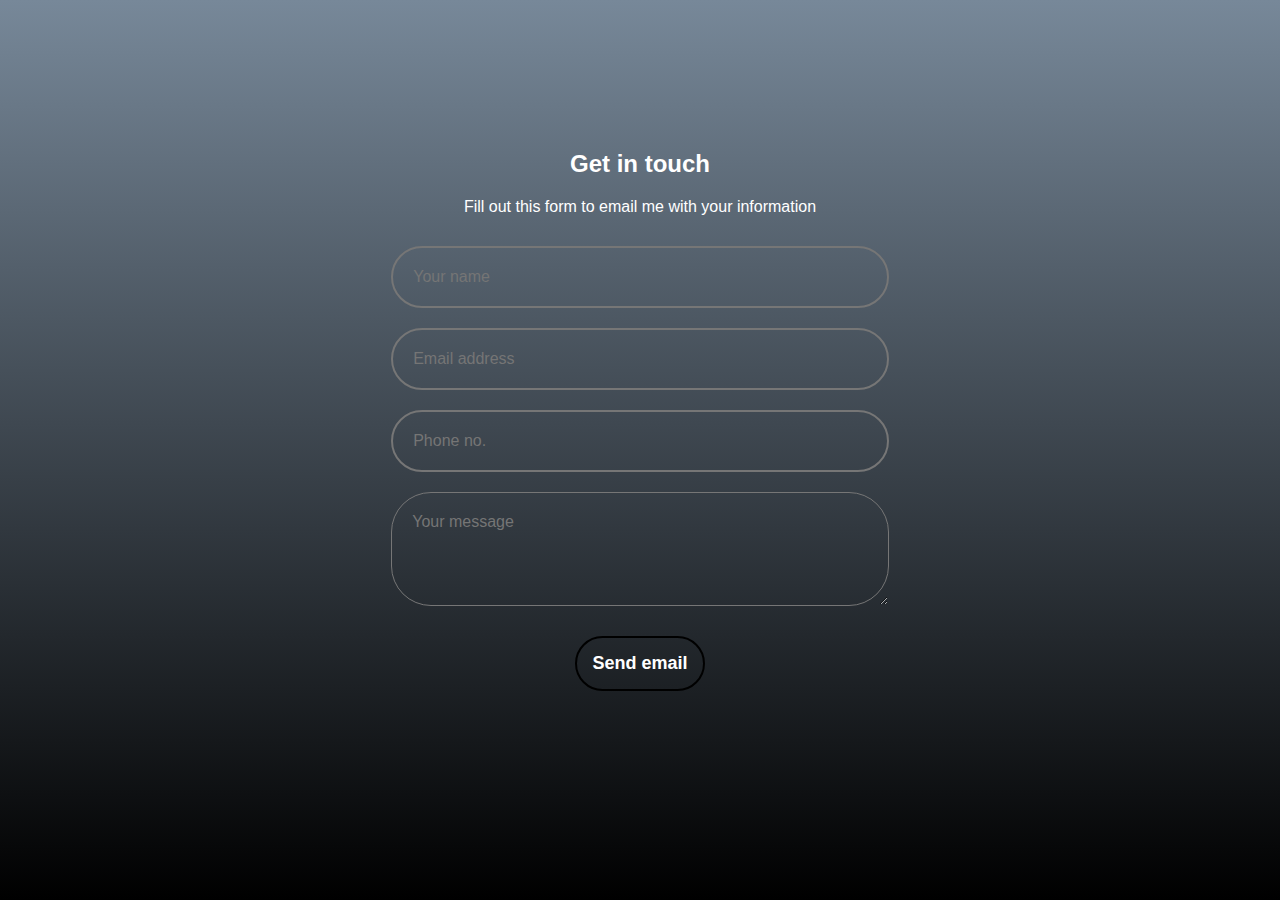
==== contact.html @ 8793fd04 "Commit for links page" ====
<!DOCTYPE html>
<html lang="eng">
<head>
    <meta charset="utf-8">
    <title>Contact form</title>
    <link rel="stylesheet" href="StyleSheets/contact.css">
    <link rel="icon" href="Images/faviconw.ico">
</head>
<body>
    <div class="container">
        <form  action="https://formsubmit.co/9a19b7e8b99c539885188347dd06847c" method="POST">
            <!-- Honeypot -->
            <input type="text" name="_honey" style="display:none;">

            <!--Disable Captcha-->
            <input type="hidden" name="_captcha" value="false">

            <!--Send to submit page-->
            <input type="hidden" name="_next" value="https://atg25.github.io/LinksPage/contact.html">

            <h2>Get in touch</h2>
            <p>Fill out this form to email me with your information</p>
            <input type="text" id="name" name="Name" placeholder="Your name" required>
            <input type="email" id="email" name="Email" placeholder="Email address" required>
            <input type="text" id="phone" name="Phone" placeholder="Phone no." >
            <textarea id="message" name="Message" rows="4" placeholder="Your message" required></textarea>
            <button type="submit" id="send" onclick="message()">Send email</button>
            <div class="message">
                <div class="success" id="success">Your email has been sent!</div>
            </div>
        </form>
    </div>
<script src="submit.js"></script>
</body>
</html>
---- StyleSheets/contact.css ----
*{
    margin: 0;
    padding: 0;
    box-sizing: border-box;
    font-family: sans-serif;
}

.container{
    width: 100%;
    height: 100vh;
    background-image: linear-gradient(lightslategrey, black);
    display: flex;
    align-items: center;
    justify-content: center;
}
form{
    background: transparent;
    display: flex;
    flex-direction: column;
    padding: 2vw 4vw;
    width: 90%;
    max-width: 600px;
    border-radius: 10px;
}
form h2, form p{
    margin-bottom: 20px;
    text-align: center;
    color: white;
}
form input, form textarea{
    border-style: solid;
    margin: 10px 0;
    padding: 20px;
    outline: none;
    font-size: 16px;
    border-radius: 40px;
    color: white;
    background-color: transparent;
}
form button{
    padding: 15px;
    background: transparent;
    color: white;
    font-size: 18px;
    font-weight: bold;
    outline: none;
    cursor: pointer;
    width: auto;
    margin: 20px auto 0;
    border-radius: 30px;
    border-style: solid;
    transition: background-color 150ms;
}
form button:hover{
    color: black;
    background-color: white;
}
.message{
    width: 100%;
    position: relative;
    margin-bottom: 60px;
    display: flex;
    justify-content: center;
}
.message .success{
    font-size: 16px;
    color: green;
    position: absolute;
    animation: buttons .3s linear;
    display: none;
}

@keyframes buttons {
    0%{
        transform: scale(0.1);
    }
    50%{
        transform: scale(0.5);
    }
    100%{
        transform: scale(1);
    }
}
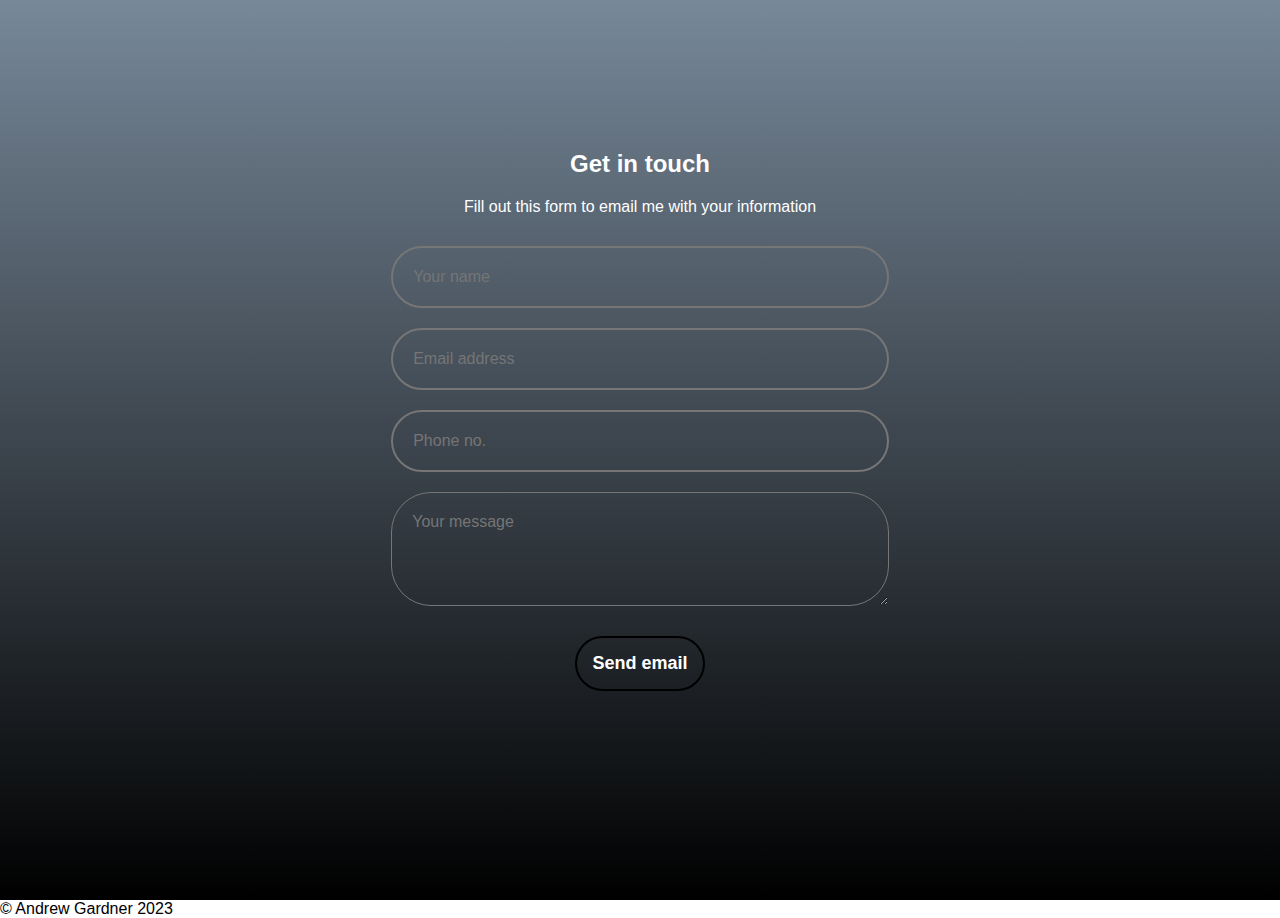
==== commit 0aad27ce: "Added copyright to footer" ====
--- a/contact.html
+++ b/contact.html
@@ -32,4 +32,7 @@
     </div>
 <script src="submit.js"></script>
 </body>
-</html>+<footer>
+    &copy; Andrew Gardner 2023
+</footer>
+</html>
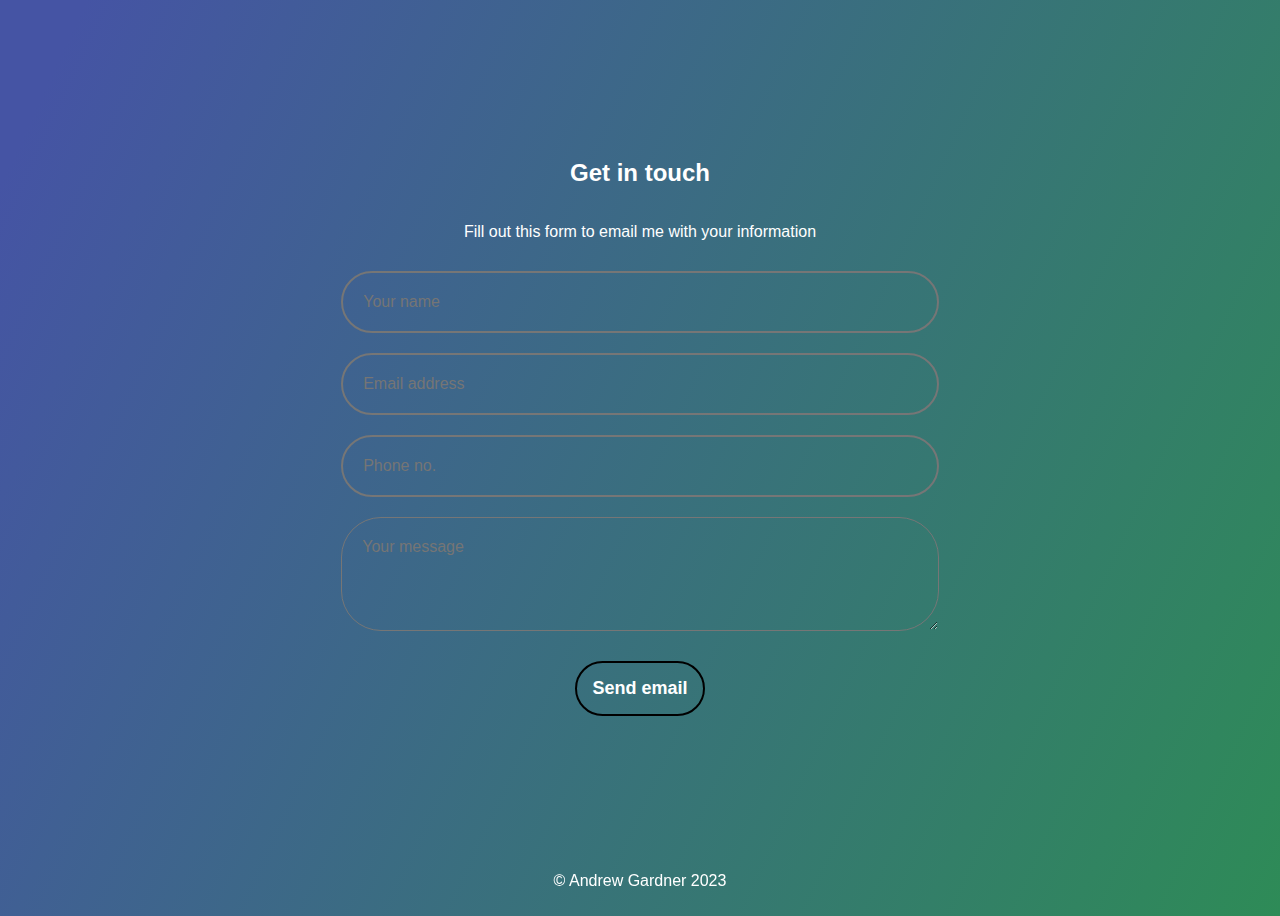
==== commit 377efea9: "Update contact.html" ====
--- a/contact.html
+++ b/contact.html
@@ -14,9 +14,6 @@
 
             <!--Disable Captcha-->
             <input type="hidden" name="_captcha" value="false">
-
-            <!--Send to submit page-->
-            <input type="hidden" name="_next" value="https://atg25.github.io/LinksPage/contact.html">
 
             <h2>Get in touch</h2>
             <p>Fill out this form to email me with your information</p>
--- a/StyleSheets/contact.css
+++ b/StyleSheets/contact.css
@@ -1,14 +1,17 @@
 *{
-    margin: 0;
+    margin-left: auto;
+    margin-right: auto;
     padding: 0;
     box-sizing: border-box;
     font-family: sans-serif;
 }
+html{
+    background-image: linear-gradient(115deg, hsl(230.52631578947367deg,40.772532188841204%,45.68627450980392%) 5%, seagreen 100%);
 
+}
 .container{
-    width: 100%;
+    width: auto;
     height: 100vh;
-    background-image: linear-gradient(lightslategrey, black);
     display: flex;
     align-items: center;
     justify-content: center;
@@ -18,8 +21,9 @@
     display: flex;
     flex-direction: column;
     padding: 2vw 4vw;
-    width: 90%;
-    max-width: 600px;
+    width:80%;
+    max-width: 700px;
+    min-width: 425px;
     border-radius: 10px;
 }
 form h2, form p{
@@ -55,7 +59,17 @@
     color: black;
     background-color: white;
 }
+footer{
+    position: fixed;
+    left:0;
+    bottom: 0;
+    width: 100%;
+    text-align: center;
+    color: white;
+    padding: 10px;
+}
 .message{
+
     width: 100%;
     position: relative;
     margin-bottom: 60px;
@@ -80,4 +94,4 @@
     100%{
         transform: scale(1);
     }
-}+}
